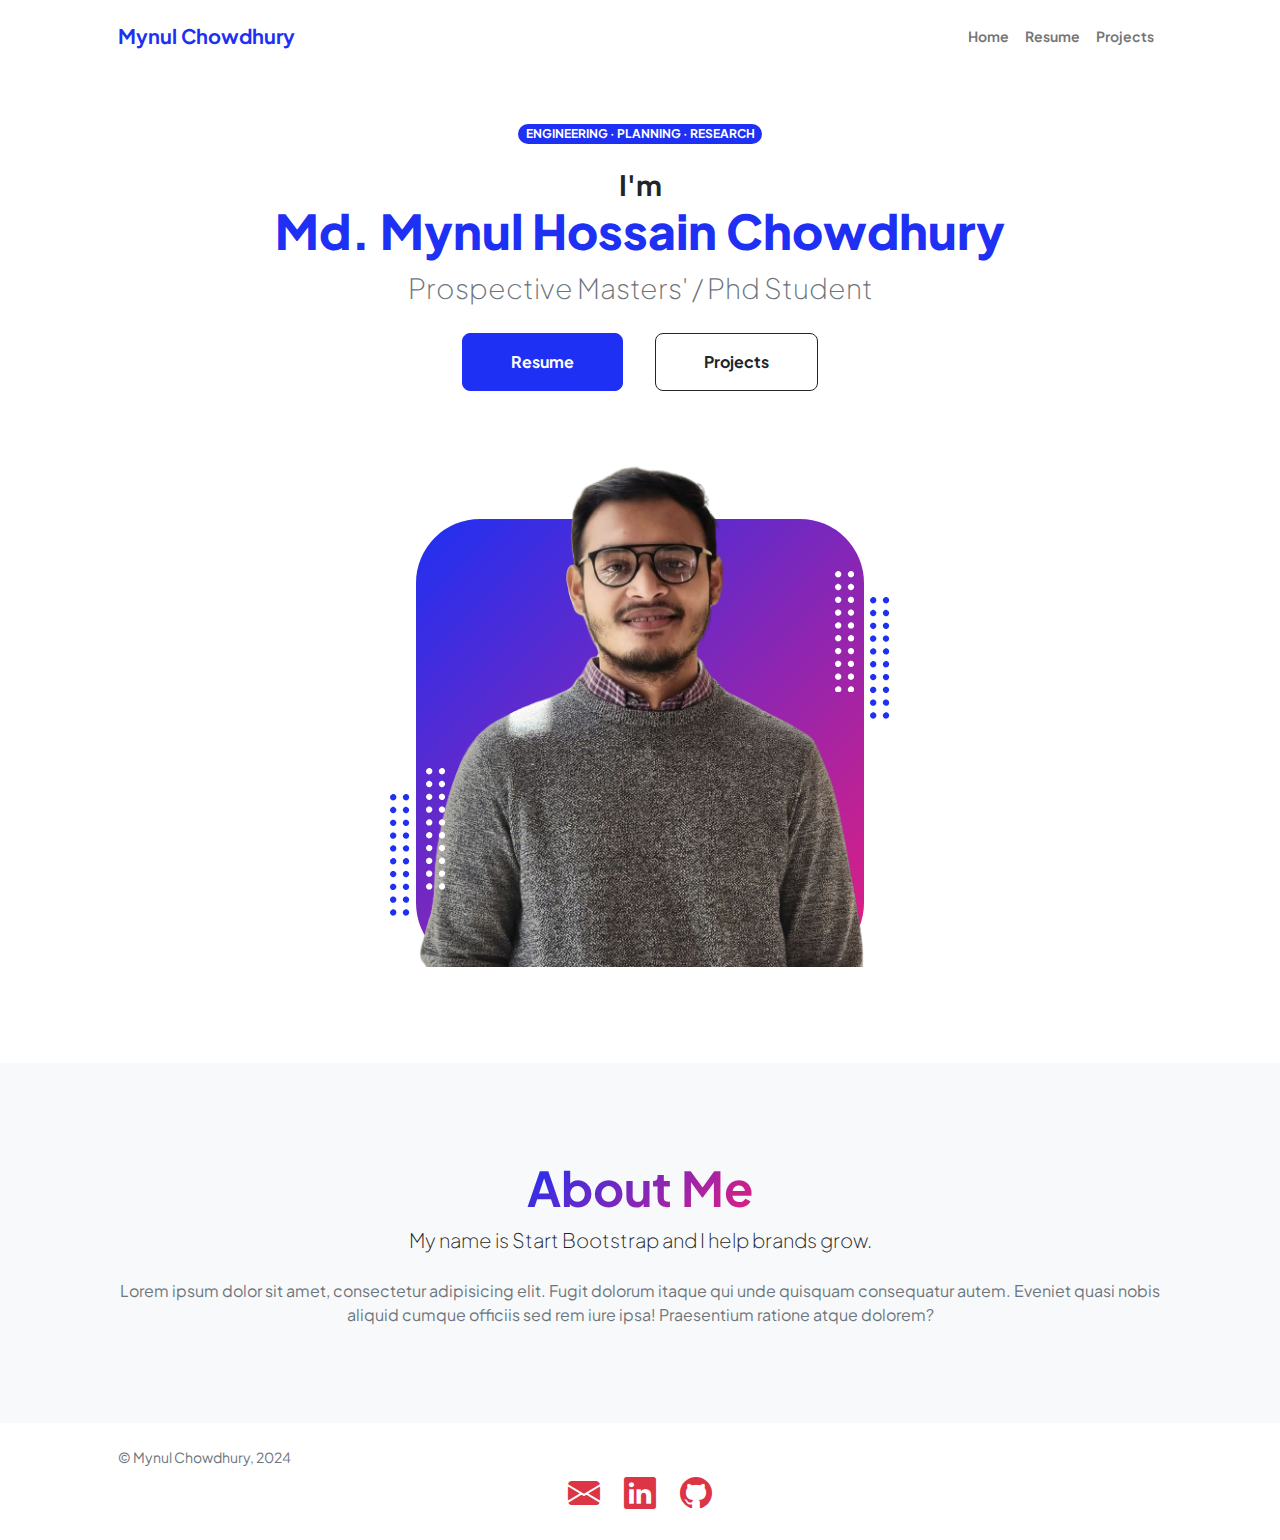
==== index.html @ 5b4b6e3e "first commit" ====
<!DOCTYPE html>
<html lang="en">
  <head>
    <meta charset="utf-8" />
    <meta
      name="viewport"
      content="width=device-width, initial-scale=1, shrink-to-fit=no"
    />
    <meta name="description" content="Hello world! Myself Mynul Chowdhury." />
    <meta name="author" content="Mynul Chowdhury" />
    <title>Mynul Chowdhury</title>
    <!-- Favicon-->
    <link rel="icon" type="image/x-icon" href="assets/fav.png" />
    <!-- Custom Google font-->
    <link rel="preconnect" href="https://fonts.googleapis.com" />
    <link rel="preconnect" href="https://fonts.gstatic.com" crossorigin />
    <link
      href="https://fonts.googleapis.com/css2?family=Plus+Jakarta+Sans:wght@100;200;300;400;500;600;700;800;900&amp;display=swap"
      rel="stylesheet"
    />
    <!-- Bootstrap icons-->
    <link
      href="https://cdn.jsdelivr.net/npm/bootstrap-icons@1.8.1/font/bootstrap-icons.css"
      rel="stylesheet"
    />
    <!-- Core theme CSS (includes Bootstrap)-->
    <link href="css/styles.css" rel="stylesheet" />
  </head>
  <body class="d-flex flex-column h-100">
    <main class="flex-shrink-0">
      <!-- Navigation-->
      <nav class="navbar navbar-expand-lg navbar-light bg-white py-3 sticky-top">
        <div class="container px-5">
          <a class="navbar-brand" href="index.html"
            ><span class="fw-bolder text-primary">Mynul Chowdhury</span></a
          >
          <button
            class="navbar-toggler"
            type="button"
            data-bs-toggle="collapse"
            data-bs-target="#navbarSupportedContent"
            aria-controls="navbarSupportedContent"
            aria-expanded="false"
            aria-label="Toggle navigation"
          >
            <span class="navbar-toggler-icon"></span>
          </button>
          <div class="collapse navbar-collapse" id="navbarSupportedContent">
            <ul class="navbar-nav ms-auto mb-2 mb-lg-0 small fw-bolder">
              <li class="nav-item">
                <a class="nav-link" href="index.html">Home</a>
              </li>
              <li class="nav-item">
                <a class="nav-link" href="resume.html">Resume</a>
              </li>
              <li class="nav-item">
                <a class="nav-link" href="projects.html">Projects</a>
              </li>
            </ul>
          </div>
        </div>
      </nav>
      <!-- Header-->
      <header class="py-5">
        <div class="container px-5 pb-5">
          <div class="row gx-5 align-items-center">
            <div class="col-xxl-5">
              <!-- Header text content-->
              <div class="text-center text-xxl-start">
                <div class="text-white mb-4">
                  <div class="text-uppercase">
                    <span class="badge rounded-pill text-bg-primary"
                      >Engineering &middot; Planning &middot; Research</span
                    >
                  </div>
                </div>
                <h3 class="fw-bolder">
                    <span>I'm <br></span><span class="display-5 fw-bolder d-inline text-primary">Md. Mynul Hossain Chowdhury</span
                  >
                </h1>
                <div class="fs-3 fw-light text-muted mb-4">
                  Prospective <span id="word">Masters' / Phd Student</span>
                </div>
                <div
                  class="d-grid gap-3 d-sm-flex justify-content-sm-center justify-content-xxl-start mb-3"
                >
                  <a
                    class="btn btn-primary btn-lg px-5 py-3 me-sm-3 fs-6 fw-bolder"
                    href="resume.html"
                    >Resume</a
                  >
                  <a
                    class="btn btn-outline-dark btn-lg px-5 py-3 fs-6 fw-bolder"
                    href="projects.html"
                    >Projects</a
                  >
                </div>
              </div>
            </div>
            <div class="col-xxl-7">
              <!-- Header profile picture-->
              <div class="d-flex justify-content-center mt-5 mt-xxl-0">
                <div class="profile bg-gradient-primary-to-secondary">
                  <img class="profile-img" src="assets/profile.png" alt="..." />
                  <div class="dots-1">
                    <!-- SVG Dots-->
                    <svg
                      version="1.1"
                      xmlns="http://www.w3.org/2000/svg"
                      xmlns:xlink="http://www.w3.org/1999/xlink"
                      x="0px"
                      y="0px"
                      viewBox="0 0 191.6 1215.4"
                      style="enable-background: new 0 0 191.6 1215.4"
                      xml:space="preserve"
                    >
                      <g
                        transform="translate(0.000000,1280.000000) scale(0.100000,-0.100000)"
                      >
                        <path
                          d="M227.7,12788.6c-105-35-200-141-222-248c-43-206,163-412,369-369c155,32,275,190,260,339c-11,105-90,213-190,262        C383.7,12801.6,289.7,12808.6,227.7,12788.6z"
                        ></path>
                        <path
                          d="M1507.7,12788.6c-151-50-253-216-222-362c25-119,136-230,254-255c194-41,395,142,375,339c-11,105-90,213-190,262        C1663.7,12801.6,1569.7,12808.6,1507.7,12788.6z"
                        ></path>
                        <path
                          d="M227.7,11508.6c-105-35-200-141-222-248c-43-206,163-412,369-369c155,32,275,190,260,339c-11,105-90,213-190,262        C383.7,11521.6,289.7,11528.6,227.7,11508.6z"
                        ></path>
                        <path
                          d="M1507.7,11508.6c-151-50-253-216-222-362c25-119,136-230,254-255c194-41,395,142,375,339c-11,105-90,213-190,262        C1663.7,11521.6,1569.7,11528.6,1507.7,11508.6z"
                        ></path>
                        <path
                          d="M227.7,10228.6c-105-35-200-141-222-248c-43-206,163-412,369-369c155,32,275,190,260,339c-11,105-90,213-190,262        C383.7,10241.6,289.7,10248.6,227.7,10228.6z"
                        ></path>
                        <path
                          d="M1507.7,10228.6c-105-35-200-141-222-248c-43-206,163-412,369-369c155,32,275,190,260,339c-11,105-90,213-190,262        C1663.7,10241.6,1569.7,10248.6,1507.7,10228.6z"
                        ></path>
                        <path
                          d="M227.7,8948.6c-105-35-200-141-222-248c-43-206,163-412,369-369c155,32,275,190,260,339c-11,105-90,213-190,262        C383.7,8961.6,289.7,8968.6,227.7,8948.6z"
                        ></path>
                        <path
                          d="M1507.7,8948.6c-105-35-200-141-222-248c-43-206,163-412,369-369c155,32,275,190,260,339c-11,105-90,213-190,262        C1663.7,8961.6,1569.7,8968.6,1507.7,8948.6z"
                        ></path>
                        <path
                          d="M227.7,7668.6c-105-35-200-141-222-248c-43-206,163-412,369-369c155,32,275,190,260,339c-11,105-90,213-190,262        C383.7,7681.6,289.7,7688.6,227.7,7668.6z"
                        ></path>
                        <path
                          d="M1507.7,7668.6c-105-35-200-141-222-248c-43-206,163-412,369-369c155,32,275,190,260,339c-11,105-90,213-190,262        C1663.7,7681.6,1569.7,7688.6,1507.7,7668.6z"
                        ></path>
                        <path
                          d="M227.7,6388.6c-105-35-200-141-222-248c-43-206,163-412,369-369c155,32,275,190,260,339c-11,105-90,213-190,262        C383.7,6401.6,289.7,6408.6,227.7,6388.6z"
                        ></path>
                        <path
                          d="M1507.7,6388.6c-105-35-200-141-222-248c-43-206,163-412,369-369c155,32,275,190,260,339c-11,105-90,213-190,262        C1663.7,6401.6,1569.7,6408.6,1507.7,6388.6z"
                        ></path>
                        <path
                          d="M227.7,5108.6c-105-35-200-141-222-248c-43-206,163-412,369-369c155,32,275,190,260,339c-11,105-90,213-190,262        C383.7,5121.6,289.7,5128.6,227.7,5108.6z"
                        ></path>
                        <path
                          d="M1507.7,5108.6c-105-35-200-141-222-248c-43-206,163-412,369-369c155,32,275,190,260,339c-11,105-90,213-190,262        C1663.7,5121.6,1569.7,5128.6,1507.7,5108.6z"
                        ></path>
                        <path
                          d="M227.7,3828.6c-105-35-200-141-222-248c-43-206,163-412,369-369c155,32,275,190,260,339c-11,105-90,213-190,262        C383.7,3841.6,289.7,3848.6,227.7,3828.6z"
                        ></path>
                        <path
                          d="M1507.7,3828.6c-105-35-200-141-222-248c-43-206,163-412,369-369c155,32,275,190,260,339c-11,105-90,213-190,262        C1663.7,3841.6,1569.7,3848.6,1507.7,3828.6z"
                        ></path>
                        <path
                          d="M227.7,2548.6c-105-35-200-141-222-248c-43-206,163-412,369-369c155,32,275,190,260,339c-11,105-90,213-190,262        C383.7,2561.6,289.7,2568.6,227.7,2548.6z"
                        ></path>
                        <path
                          d="M1507.7,2548.6c-105-35-200-141-222-248c-43-206,163-412,369-369c155,32,275,190,260,339c-11,105-90,213-190,262        C1663.7,2561.6,1569.7,2568.6,1507.7,2548.6z"
                        ></path>
                        <path
                          d="M227.7,1268.6c-105-35-200-141-222-248c-43-206,163-412,369-369c155,32,275,190,260,339c-11,105-90,213-190,262        C383.7,1281.6,289.7,1288.6,227.7,1268.6z"
                        ></path>
                        <path
                          d="M1507.7,1268.6c-105-35-200-141-222-248c-43-206,163-412,369-369c155,32,275,190,260,339c-11,105-90,213-190,262        C1663.7,1281.6,1569.7,1288.6,1507.7,1268.6z"
                        ></path>
                      </g>
                    </svg>
                    <!-- END of SVG dots-->
                  </div>
                  <div class="dots-2">
                    <!-- SVG Dots-->
                    <svg
                      version="1.1"
                      xmlns="http://www.w3.org/2000/svg"
                      xmlns:xlink="http://www.w3.org/1999/xlink"
                      x="0px"
                      y="0px"
                      viewBox="0 0 191.6 1215.4"
                      style="enable-background: new 0 0 191.6 1215.4"
                      xml:space="preserve"
                    >
                      <g
                        transform="translate(0.000000,1280.000000) scale(0.100000,-0.100000)"
                      >
                        <path
                          d="M227.7,12788.6c-105-35-200-141-222-248c-43-206,163-412,369-369c155,32,275,190,260,339c-11,105-90,213-190,262        C383.7,12801.6,289.7,12808.6,227.7,12788.6z"
                        ></path>
                        <path
                          d="M1507.7,12788.6c-151-50-253-216-222-362c25-119,136-230,254-255c194-41,395,142,375,339c-11,105-90,213-190,262        C1663.7,12801.6,1569.7,12808.6,1507.7,12788.6z"
                        ></path>
                        <path
                          d="M227.7,11508.6c-105-35-200-141-222-248c-43-206,163-412,369-369c155,32,275,190,260,339c-11,105-90,213-190,262        C383.7,11521.6,289.7,11528.6,227.7,11508.6z"
                        ></path>
                        <path
                          d="M1507.7,11508.6c-151-50-253-216-222-362c25-119,136-230,254-255c194-41,395,142,375,339c-11,105-90,213-190,262        C1663.7,11521.6,1569.7,11528.6,1507.7,11508.6z"
                        ></path>
                        <path
                          d="M227.7,10228.6c-105-35-200-141-222-248c-43-206,163-412,369-369c155,32,275,190,260,339c-11,105-90,213-190,262        C383.7,10241.6,289.7,10248.6,227.7,10228.6z"
                        ></path>
                        <path
                          d="M1507.7,10228.6c-105-35-200-141-222-248c-43-206,163-412,369-369c155,32,275,190,260,339c-11,105-90,213-190,262        C1663.7,10241.6,1569.7,10248.6,1507.7,10228.6z"
                        ></path>
                        <path
                          d="M227.7,8948.6c-105-35-200-141-222-248c-43-206,163-412,369-369c155,32,275,190,260,339c-11,105-90,213-190,262        C383.7,8961.6,289.7,8968.6,227.7,8948.6z"
                        ></path>
                        <path
                          d="M1507.7,8948.6c-105-35-200-141-222-248c-43-206,163-412,369-369c155,32,275,190,260,339c-11,105-90,213-190,262        C1663.7,8961.6,1569.7,8968.6,1507.7,8948.6z"
                        ></path>
                        <path
                          d="M227.7,7668.6c-105-35-200-141-222-248c-43-206,163-412,369-369c155,32,275,190,260,339c-11,105-90,213-190,262        C383.7,7681.6,289.7,7688.6,227.7,7668.6z"
                        ></path>
                        <path
                          d="M1507.7,7668.6c-105-35-200-141-222-248c-43-206,163-412,369-369c155,32,275,190,260,339c-11,105-90,213-190,262        C1663.7,7681.6,1569.7,7688.6,1507.7,7668.6z"
                        ></path>
                        <path
                          d="M227.7,6388.6c-105-35-200-141-222-248c-43-206,163-412,369-369c155,32,275,190,260,339c-11,105-90,213-190,262        C383.7,6401.6,289.7,6408.6,227.7,6388.6z"
                        ></path>
                        <path
                          d="M1507.7,6388.6c-105-35-200-141-222-248c-43-206,163-412,369-369c155,32,275,190,260,339c-11,105-90,213-190,262        C1663.7,6401.6,1569.7,6408.6,1507.7,6388.6z"
                        ></path>
                        <path
                          d="M227.7,5108.6c-105-35-200-141-222-248c-43-206,163-412,369-369c155,32,275,190,260,339c-11,105-90,213-190,262        C383.7,5121.6,289.7,5128.6,227.7,5108.6z"
                        ></path>
                        <path
                          d="M1507.7,5108.6c-105-35-200-141-222-248c-43-206,163-412,369-369c155,32,275,190,260,339c-11,105-90,213-190,262        C1663.7,5121.6,1569.7,5128.6,1507.7,5108.6z"
                        ></path>
                        <path
                          d="M227.7,3828.6c-105-35-200-141-222-248c-43-206,163-412,369-369c155,32,275,190,260,339c-11,105-90,213-190,262        C383.7,3841.6,289.7,3848.6,227.7,3828.6z"
                        ></path>
                        <path
                          d="M1507.7,3828.6c-105-35-200-141-222-248c-43-206,163-412,369-369c155,32,275,190,260,339c-11,105-90,213-190,262        C1663.7,3841.6,1569.7,3848.6,1507.7,3828.6z"
                        ></path>
                        <path
                          d="M227.7,2548.6c-105-35-200-141-222-248c-43-206,163-412,369-369c155,32,275,190,260,339c-11,105-90,213-190,262        C383.7,2561.6,289.7,2568.6,227.7,2548.6z"
                        ></path>
                        <path
                          d="M1507.7,2548.6c-105-35-200-141-222-248c-43-206,163-412,369-369c155,32,275,190,260,339c-11,105-90,213-190,262        C1663.7,2561.6,1569.7,2568.6,1507.7,2548.6z"
                        ></path>
                        <path
                          d="M227.7,1268.6c-105-35-200-141-222-248c-43-206,163-412,369-369c155,32,275,190,260,339c-11,105-90,213-190,262        C383.7,1281.6,289.7,1288.6,227.7,1268.6z"
                        ></path>
                        <path
                          d="M1507.7,1268.6c-105-35-200-141-222-248c-43-206,163-412,369-369c155,32,275,190,260,339c-11,105-90,213-190,262        C1663.7,1281.6,1569.7,1288.6,1507.7,1268.6z"
                        ></path>
                      </g>
                    </svg>
                    <!-- END of SVG dots-->
                  </div>
                  <div class="dots-3">
                    <!-- SVG Dots-->
                    <svg
                      version="1.1"
                      xmlns="http://www.w3.org/2000/svg"
                      xmlns:xlink="http://www.w3.org/1999/xlink"
                      x="0px"
                      y="0px"
                      viewBox="0 0 191.6 1215.4"
                      style="enable-background: new 0 0 191.6 1215.4"
                      xml:space="preserve"
                    >
                      <g
                        transform="translate(0.000000,1280.000000) scale(0.100000,-0.100000)"
                      >
                        <path
                          d="M227.7,12788.6c-105-35-200-141-222-248c-43-206,163-412,369-369c155,32,275,190,260,339c-11,105-90,213-190,262        C383.7,12801.6,289.7,12808.6,227.7,12788.6z"
                        ></path>
                        <path
                          d="M1507.7,12788.6c-151-50-253-216-222-362c25-119,136-230,254-255c194-41,395,142,375,339c-11,105-90,213-190,262        C1663.7,12801.6,1569.7,12808.6,1507.7,12788.6z"
                        ></path>
                        <path
                          d="M227.7,11508.6c-105-35-200-141-222-248c-43-206,163-412,369-369c155,32,275,190,260,339c-11,105-90,213-190,262        C383.7,11521.6,289.7,11528.6,227.7,11508.6z"
                        ></path>
                        <path
                          d="M1507.7,11508.6c-151-50-253-216-222-362c25-119,136-230,254-255c194-41,395,142,375,339c-11,105-90,213-190,262        C1663.7,11521.6,1569.7,11528.6,1507.7,11508.6z"
                        ></path>
                        <path
                          d="M227.7,10228.6c-105-35-200-141-222-248c-43-206,163-412,369-369c155,32,275,190,260,339c-11,105-90,213-190,262        C383.7,10241.6,289.7,10248.6,227.7,10228.6z"
                        ></path>
                        <path
                          d="M1507.7,10228.6c-105-35-200-141-222-248c-43-206,163-412,369-369c155,32,275,190,260,339c-11,105-90,213-190,262        C1663.7,10241.6,1569.7,10248.6,1507.7,10228.6z"
                        ></path>
                        <path
                          d="M227.7,8948.6c-105-35-200-141-222-248c-43-206,163-412,369-369c155,32,275,190,260,339c-11,105-90,213-190,262        C383.7,8961.6,289.7,8968.6,227.7,8948.6z"
                        ></path>
                        <path
                          d="M1507.7,8948.6c-105-35-200-141-222-248c-43-206,163-412,369-369c155,32,275,190,260,339c-11,105-90,213-190,262        C1663.7,8961.6,1569.7,8968.6,1507.7,8948.6z"
                        ></path>
                        <path
                          d="M227.7,7668.6c-105-35-200-141-222-248c-43-206,163-412,369-369c155,32,275,190,260,339c-11,105-90,213-190,262        C383.7,7681.6,289.7,7688.6,227.7,7668.6z"
                        ></path>
                        <path
                          d="M1507.7,7668.6c-105-35-200-141-222-248c-43-206,163-412,369-369c155,32,275,190,260,339c-11,105-90,213-190,262        C1663.7,7681.6,1569.7,7688.6,1507.7,7668.6z"
                        ></path>
                        <path
                          d="M227.7,6388.6c-105-35-200-141-222-248c-43-206,163-412,369-369c155,32,275,190,260,339c-11,105-90,213-190,262        C383.7,6401.6,289.7,6408.6,227.7,6388.6z"
                        ></path>
                        <path
                          d="M1507.7,6388.6c-105-35-200-141-222-248c-43-206,163-412,369-369c155,32,275,190,260,339c-11,105-90,213-190,262        C1663.7,6401.6,1569.7,6408.6,1507.7,6388.6z"
                        ></path>
                        <path
                          d="M227.7,5108.6c-105-35-200-141-222-248c-43-206,163-412,369-369c155,32,275,190,260,339c-11,105-90,213-190,262        C383.7,5121.6,289.7,5128.6,227.7,5108.6z"
                        ></path>
                        <path
                          d="M1507.7,5108.6c-105-35-200-141-222-248c-43-206,163-412,369-369c155,32,275,190,260,339c-11,105-90,213-190,262        C1663.7,5121.6,1569.7,5128.6,1507.7,5108.6z"
                        ></path>
                        <path
                          d="M227.7,3828.6c-105-35-200-141-222-248c-43-206,163-412,369-369c155,32,275,190,260,339c-11,105-90,213-190,262        C383.7,3841.6,289.7,3848.6,227.7,3828.6z"
                        ></path>
                        <path
                          d="M1507.7,3828.6c-105-35-200-141-222-248c-43-206,163-412,369-369c155,32,275,190,260,339c-11,105-90,213-190,262        C1663.7,3841.6,1569.7,3848.6,1507.7,3828.6z"
                        ></path>
                        <path
                          d="M227.7,2548.6c-105-35-200-141-222-248c-43-206,163-412,369-369c155,32,275,190,260,339c-11,105-90,213-190,262        C383.7,2561.6,289.7,2568.6,227.7,2548.6z"
                        ></path>
                        <path
                          d="M1507.7,2548.6c-105-35-200-141-222-248c-43-206,163-412,369-369c155,32,275,190,260,339c-11,105-90,213-190,262        C1663.7,2561.6,1569.7,2568.6,1507.7,2548.6z"
                        ></path>
                        <path
                          d="M227.7,1268.6c-105-35-200-141-222-248c-43-206,163-412,369-369c155,32,275,190,260,339c-11,105-90,213-190,262        C383.7,1281.6,289.7,1288.6,227.7,1268.6z"
                        ></path>
                        <path
                          d="M1507.7,1268.6c-105-35-200-141-222-248c-43-206,163-412,369-369c155,32,275,190,260,339c-11,105-90,213-190,262        C1663.7,1281.6,1569.7,1288.6,1507.7,1268.6z"
                        ></path>
                      </g>
                    </svg>
                    <!-- END of SVG dots-->
                  </div>
                  <div class="dots-4">
                    <!-- SVG Dots-->
                    <svg
                      version="1.1"
                      xmlns="http://www.w3.org/2000/svg"
                      xmlns:xlink="http://www.w3.org/1999/xlink"
                      x="0px"
                      y="0px"
                      viewBox="0 0 191.6 1215.4"
                      style="enable-background: new 0 0 191.6 1215.4"
                      xml:space="preserve"
                    >
                      <g
                        transform="translate(0.000000,1280.000000) scale(0.100000,-0.100000)"
                      >
                        <path
                          d="M227.7,12788.6c-105-35-200-141-222-248c-43-206,163-412,369-369c155,32,275,190,260,339c-11,105-90,213-190,262        C383.7,12801.6,289.7,12808.6,227.7,12788.6z"
                        ></path>
                        <path
                          d="M1507.7,12788.6c-151-50-253-216-222-362c25-119,136-230,254-255c194-41,395,142,375,339c-11,105-90,213-190,262        C1663.7,12801.6,1569.7,12808.6,1507.7,12788.6z"
                        ></path>
                        <path
                          d="M227.7,11508.6c-105-35-200-141-222-248c-43-206,163-412,369-369c155,32,275,190,260,339c-11,105-90,213-190,262        C383.7,11521.6,289.7,11528.6,227.7,11508.6z"
                        ></path>
                        <path
                          d="M1507.7,11508.6c-151-50-253-216-222-362c25-119,136-230,254-255c194-41,395,142,375,339c-11,105-90,213-190,262        C1663.7,11521.6,1569.7,11528.6,1507.7,11508.6z"
                        ></path>
                        <path
                          d="M227.7,10228.6c-105-35-200-141-222-248c-43-206,163-412,369-369c155,32,275,190,260,339c-11,105-90,213-190,262        C383.7,10241.6,289.7,10248.6,227.7,10228.6z"
                        ></path>
                        <path
                          d="M1507.7,10228.6c-105-35-200-141-222-248c-43-206,163-412,369-369c155,32,275,190,260,339c-11,105-90,213-190,262        C1663.7,10241.6,1569.7,10248.6,1507.7,10228.6z"
                        ></path>
                        <path
                          d="M227.7,8948.6c-105-35-200-141-222-248c-43-206,163-412,369-369c155,32,275,190,260,339c-11,105-90,213-190,262        C383.7,8961.6,289.7,8968.6,227.7,8948.6z"
                        ></path>
                        <path
                          d="M1507.7,8948.6c-105-35-200-141-222-248c-43-206,163-412,369-369c155,32,275,190,260,339c-11,105-90,213-190,262        C1663.7,8961.6,1569.7,8968.6,1507.7,8948.6z"
                        ></path>
                        <path
                          d="M227.7,7668.6c-105-35-200-141-222-248c-43-206,163-412,369-369c155,32,275,190,260,339c-11,105-90,213-190,262        C383.7,7681.6,289.7,7688.6,227.7,7668.6z"
                        ></path>
                        <path
                          d="M1507.7,7668.6c-105-35-200-141-222-248c-43-206,163-412,369-369c155,32,275,190,260,339c-11,105-90,213-190,262        C1663.7,7681.6,1569.7,7688.6,1507.7,7668.6z"
                        ></path>
                        <path
                          d="M227.7,6388.6c-105-35-200-141-222-248c-43-206,163-412,369-369c155,32,275,190,260,339c-11,105-90,213-190,262        C383.7,6401.6,289.7,6408.6,227.7,6388.6z"
                        ></path>
                        <path
                          d="M1507.7,6388.6c-105-35-200-141-222-248c-43-206,163-412,369-369c155,32,275,190,260,339c-11,105-90,213-190,262        C1663.7,6401.6,1569.7,6408.6,1507.7,6388.6z"
                        ></path>
                        <path
                          d="M227.7,5108.6c-105-35-200-141-222-248c-43-206,163-412,369-369c155,32,275,190,260,339c-11,105-90,213-190,262        C383.7,5121.6,289.7,5128.6,227.7,5108.6z"
                        ></path>
                        <path
                          d="M1507.7,5108.6c-105-35-200-141-222-248c-43-206,163-412,369-369c155,32,275,190,260,339c-11,105-90,213-190,262        C1663.7,5121.6,1569.7,5128.6,1507.7,5108.6z"
                        ></path>
                        <path
                          d="M227.7,3828.6c-105-35-200-141-222-248c-43-206,163-412,369-369c155,32,275,190,260,339c-11,105-90,213-190,262        C383.7,3841.6,289.7,3848.6,227.7,3828.6z"
                        ></path>
                        <path
                          d="M1507.7,3828.6c-105-35-200-141-222-248c-43-206,163-412,369-369c155,32,275,190,260,339c-11,105-90,213-190,262        C1663.7,3841.6,1569.7,3848.6,1507.7,3828.6z"
                        ></path>
                        <path
                          d="M227.7,2548.6c-105-35-200-141-222-248c-43-206,163-412,369-369c155,32,275,190,260,339c-11,105-90,213-190,262        C383.7,2561.6,289.7,2568.6,227.7,2548.6z"
                        ></path>
                        <path
                          d="M1507.7,2548.6c-105-35-200-141-222-248c-43-206,163-412,369-369c155,32,275,190,260,339c-11,105-90,213-190,262        C1663.7,2561.6,1569.7,2568.6,1507.7,2548.6z"
                        ></path>
                        <path
                          d="M227.7,1268.6c-105-35-200-141-222-248c-43-206,163-412,369-369c155,32,275,190,260,339c-11,105-90,213-190,262        C383.7,1281.6,289.7,1288.6,227.7,1268.6z"
                        ></path>
                        <path
                          d="M1507.7,1268.6c-105-35-200-141-222-248c-43-206,163-412,369-369c155,32,275,190,260,339c-11,105-90,213-190,262        C1663.7,1281.6,1569.7,1288.6,1507.7,1268.6z"
                        ></path>
                      </g>
                    </svg>
                    <!-- END of SVG dots-->
                  </div>
                </div>
              </div>
            </div>
          </div>
        </div>
      </header>
      <!-- About Section-->
      <section class="bg-light py-5">
        <div class="container px-5">
          <div class="row gx-5 justify-content-center">
            <div class="col-xxl-8">
              <div class="text-center my-5">
                <h2 class="display-5 fw-bolder">
                  <span class="text-gradient d-inline">About Me</span>
                </h2>
                <p class="lead fw-light mb-4">
                  My name is Start Bootstrap and I help brands grow.
                </p>
                <p class="text-muted">
                  Lorem ipsum dolor sit amet, consectetur adipisicing elit.
                  Fugit dolorum itaque qui unde quisquam consequatur autem.
                  Eveniet quasi nobis aliquid cumque officiis sed rem iure ipsa!
                  Praesentium ratione atque dolorem?
                </p>
              </div>
            </div>
          </div>
        </div>
      </section>
    </main>
    <!-- Footer-->
    <footer class="bg-white py-4 mt-auto">
      <div class="container px-5">
        <div
          class="row align-items-center justify-content-between flex-column flex-sm-row"
        >
          <div class="col-auto">
            <div class="text-muted small m-0">&copy; Mynul Chowdhury, 2024</div>
          </div>
          <div class="d-flex justify-content-center fs-2 gap-4">
            <a
              class="text-danger"
              target="_blank"
              href="mailto:chowdhurymdmynulhossain@gmail.com"
              ><i class="bi bi-envelope-fill"></i
            ></a>
            <a
              class="text-danger"
              target="_blank"
              href="https://www.linkedin.com/in/md-mynul-hossain-chowdhury-374865172/"
              ><i class="bi bi-linkedin"></i
            ></a>
            <a
              class="text-danger"
              target="_blank"
              href="https://github.com/MynulChowdhury"
              ><i class="bi bi-github"></i
            ></a>
          </div>
        </div>
      </div>
    </footer>
    <!-- Bootstrap core JS-->
    <script src="https://cdn.jsdelivr.net/npm/bootstrap@5.2.3/dist/js/bootstrap.bundle.min.js"></script>
    <script src="js/scripts.js"></script>
    <!-- Core theme JS-->
    <script src="js/scripts.js"></script>
  </body>
</html>
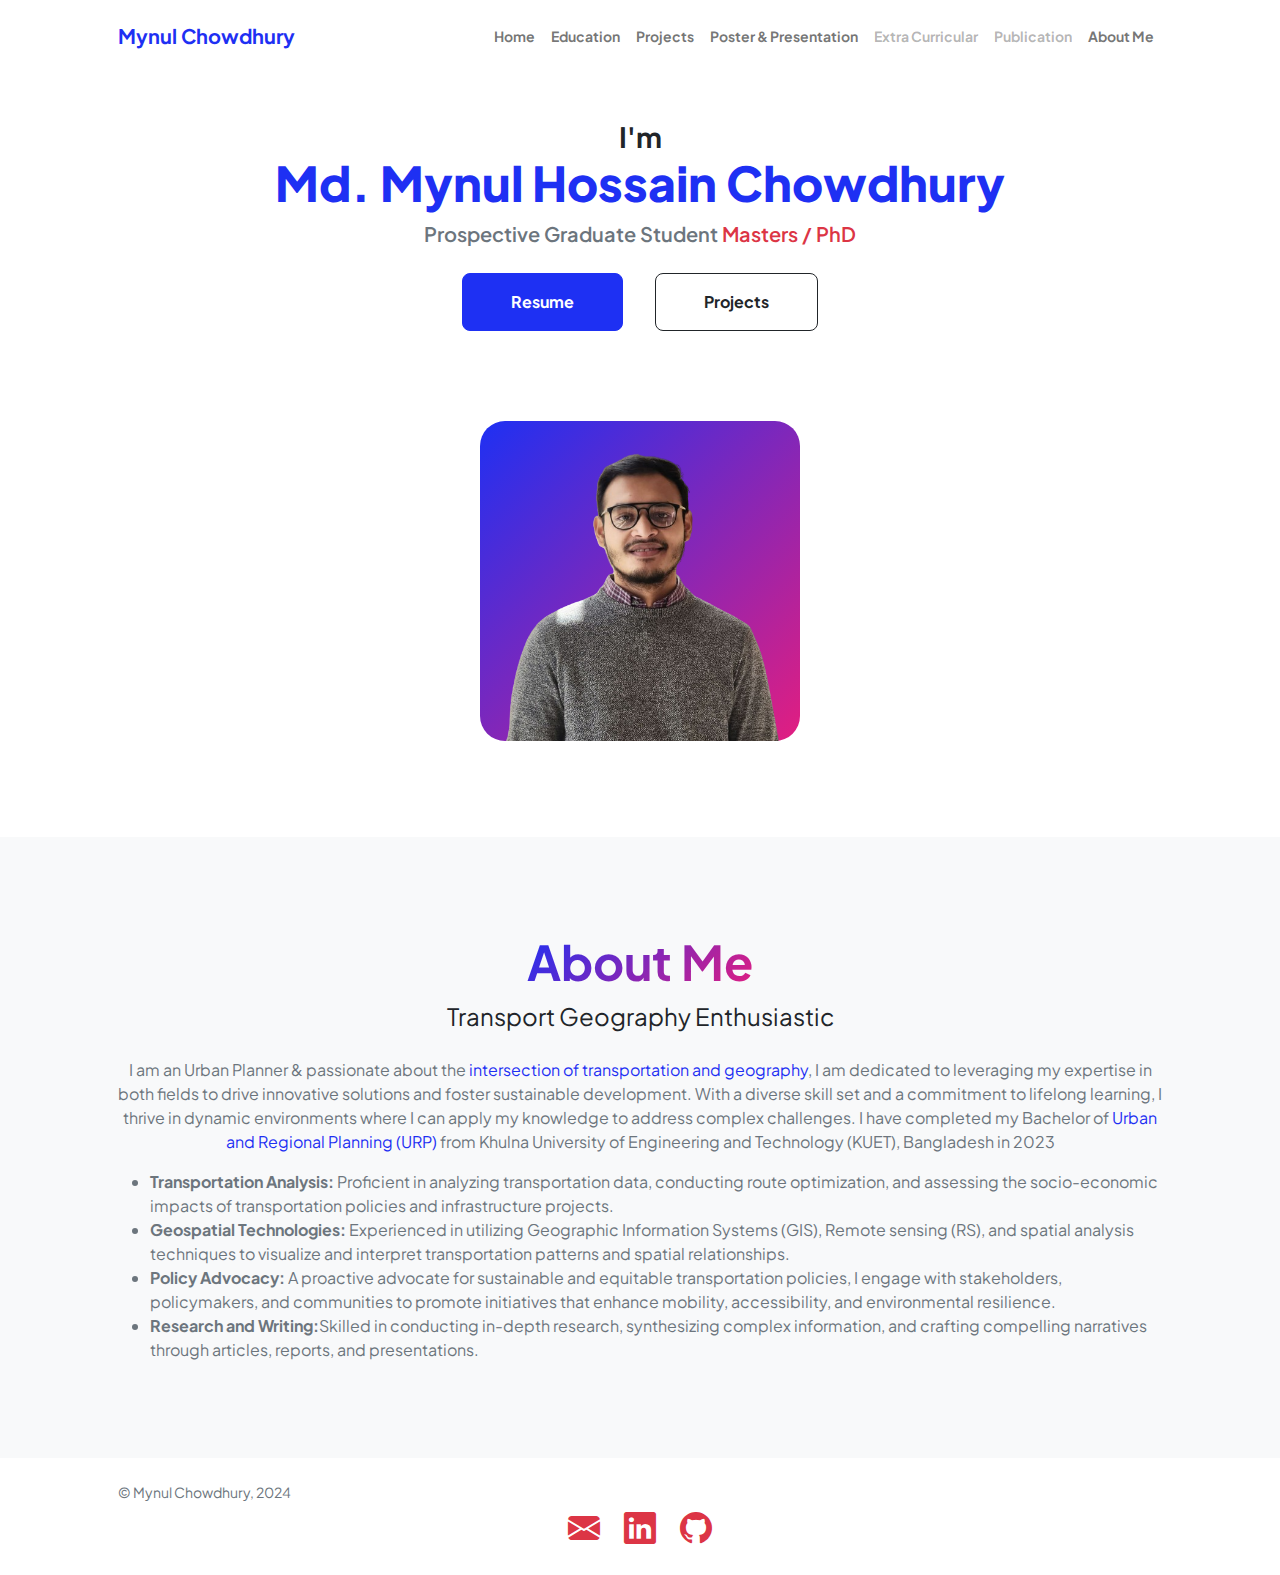
==== commit 03393a6e: "added and updated html files" ====
--- a/index.html
+++ b/index.html
@@ -29,7 +29,9 @@
   <body class="d-flex flex-column h-100">
     <main class="flex-shrink-0">
       <!-- Navigation-->
-      <nav class="navbar navbar-expand-lg navbar-light bg-white py-3 sticky-top">
+      <nav
+        class="navbar navbar-expand-lg navbar-light bg-white py-3 sticky-top"
+      >
         <div class="container px-5">
           <a class="navbar-brand" href="index.html"
             ><span class="fw-bolder text-primary">Mynul Chowdhury</span></a
@@ -51,10 +53,22 @@
                 <a class="nav-link" href="index.html">Home</a>
               </li>
               <li class="nav-item">
-                <a class="nav-link" href="resume.html">Resume</a>
+                <a class="nav-link" href="education.html">Education</a>
               </li>
               <li class="nav-item">
                 <a class="nav-link" href="projects.html">Projects</a>
+              </li>
+              <li class="nav-item">
+                <a class="nav-link" href="pop.html">Poster & Presentation</a>
+              </li>
+              <li class="nav-item">
+                <a class="nav-link disabled" aria-disabled="true" href="eca.html">Extra Curricular</a>
+              </li>
+              <li class="nav-item">
+                <a class="nav-link disabled" aria-disabled="true" href="publication.html">Publication</a>
+              </li>
+              <li class="nav-item">
+                <a class="nav-link" href="about.html">About Me</a>
               </li>
             </ul>
           </div>
@@ -67,26 +81,23 @@
             <div class="col-xxl-5">
               <!-- Header text content-->
               <div class="text-center text-xxl-start">
-                <div class="text-white mb-4">
-                  <div class="text-uppercase">
-                    <span class="badge rounded-pill text-bg-primary"
-                      >Engineering &middot; Planning &middot; Research</span
-                    >
-                  </div>
-                </div>
                 <h3 class="fw-bolder">
-                    <span>I'm <br></span><span class="display-5 fw-bolder d-inline text-primary">Md. Mynul Hossain Chowdhury</span
-                  >
-                </h1>
-                <div class="fs-3 fw-light text-muted mb-4">
-                  Prospective <span id="word">Masters' / Phd Student</span>
+                  <span>I'm <br /></span
+                  ><span class="display-5 fw-bolder d-inline text-primary"
+                    >Md. Mynul Hossain Chowdhury</span
+                  >
+                </h3>
+                <div class="fs-5 fw-semibold text-muted mb-4">
+                  Prospective Graduate Student
+                  <span id="word" class="text-danger">Masters / PhD</span>
                 </div>
                 <div
                   class="d-grid gap-3 d-sm-flex justify-content-sm-center justify-content-xxl-start mb-3"
                 >
                   <a
                     class="btn btn-primary btn-lg px-5 py-3 me-sm-3 fs-6 fw-bolder"
-                    href="resume.html"
+                    target="_blank"
+                    href="https://drive.google.com/file/d/1CylVtBwnrT2fUpPh2f-vQlygsq7bY4QZ/view?usp=sharing"
                     >Resume</a
                   >
                   <a
@@ -101,323 +112,12 @@
               <!-- Header profile picture-->
               <div class="d-flex justify-content-center mt-5 mt-xxl-0">
                 <div class="profile bg-gradient-primary-to-secondary">
-                  <img class="profile-img" src="assets/profile.png" alt="..." />
-                  <div class="dots-1">
-                    <!-- SVG Dots-->
-                    <svg
-                      version="1.1"
-                      xmlns="http://www.w3.org/2000/svg"
-                      xmlns:xlink="http://www.w3.org/1999/xlink"
-                      x="0px"
-                      y="0px"
-                      viewBox="0 0 191.6 1215.4"
-                      style="enable-background: new 0 0 191.6 1215.4"
-                      xml:space="preserve"
-                    >
-                      <g
-                        transform="translate(0.000000,1280.000000) scale(0.100000,-0.100000)"
-                      >
-                        <path
-                          d="M227.7,12788.6c-105-35-200-141-222-248c-43-206,163-412,369-369c155,32,275,190,260,339c-11,105-90,213-190,262        C383.7,12801.6,289.7,12808.6,227.7,12788.6z"
-                        ></path>
-                        <path
-                          d="M1507.7,12788.6c-151-50-253-216-222-362c25-119,136-230,254-255c194-41,395,142,375,339c-11,105-90,213-190,262        C1663.7,12801.6,1569.7,12808.6,1507.7,12788.6z"
-                        ></path>
-                        <path
-                          d="M227.7,11508.6c-105-35-200-141-222-248c-43-206,163-412,369-369c155,32,275,190,260,339c-11,105-90,213-190,262        C383.7,11521.6,289.7,11528.6,227.7,11508.6z"
-                        ></path>
-                        <path
-                          d="M1507.7,11508.6c-151-50-253-216-222-362c25-119,136-230,254-255c194-41,395,142,375,339c-11,105-90,213-190,262        C1663.7,11521.6,1569.7,11528.6,1507.7,11508.6z"
-                        ></path>
-                        <path
-                          d="M227.7,10228.6c-105-35-200-141-222-248c-43-206,163-412,369-369c155,32,275,190,260,339c-11,105-90,213-190,262        C383.7,10241.6,289.7,10248.6,227.7,10228.6z"
-                        ></path>
-                        <path
-                          d="M1507.7,10228.6c-105-35-200-141-222-248c-43-206,163-412,369-369c155,32,275,190,260,339c-11,105-90,213-190,262        C1663.7,10241.6,1569.7,10248.6,1507.7,10228.6z"
-                        ></path>
-                        <path
-                          d="M227.7,8948.6c-105-35-200-141-222-248c-43-206,163-412,369-369c155,32,275,190,260,339c-11,105-90,213-190,262        C383.7,8961.6,289.7,8968.6,227.7,8948.6z"
-                        ></path>
-                        <path
-                          d="M1507.7,8948.6c-105-35-200-141-222-248c-43-206,163-412,369-369c155,32,275,190,260,339c-11,105-90,213-190,262        C1663.7,8961.6,1569.7,8968.6,1507.7,8948.6z"
-                        ></path>
-                        <path
-                          d="M227.7,7668.6c-105-35-200-141-222-248c-43-206,163-412,369-369c155,32,275,190,260,339c-11,105-90,213-190,262        C383.7,7681.6,289.7,7688.6,227.7,7668.6z"
-                        ></path>
-                        <path
-                          d="M1507.7,7668.6c-105-35-200-141-222-248c-43-206,163-412,369-369c155,32,275,190,260,339c-11,105-90,213-190,262        C1663.7,7681.6,1569.7,7688.6,1507.7,7668.6z"
-                        ></path>
-                        <path
-                          d="M227.7,6388.6c-105-35-200-141-222-248c-43-206,163-412,369-369c155,32,275,190,260,339c-11,105-90,213-190,262        C383.7,6401.6,289.7,6408.6,227.7,6388.6z"
-                        ></path>
-                        <path
-                          d="M1507.7,6388.6c-105-35-200-141-222-248c-43-206,163-412,369-369c155,32,275,190,260,339c-11,105-90,213-190,262        C1663.7,6401.6,1569.7,6408.6,1507.7,6388.6z"
-                        ></path>
-                        <path
-                          d="M227.7,5108.6c-105-35-200-141-222-248c-43-206,163-412,369-369c155,32,275,190,260,339c-11,105-90,213-190,262        C383.7,5121.6,289.7,5128.6,227.7,5108.6z"
-                        ></path>
-                        <path
-                          d="M1507.7,5108.6c-105-35-200-141-222-248c-43-206,163-412,369-369c155,32,275,190,260,339c-11,105-90,213-190,262        C1663.7,5121.6,1569.7,5128.6,1507.7,5108.6z"
-                        ></path>
-                        <path
-                          d="M227.7,3828.6c-105-35-200-141-222-248c-43-206,163-412,369-369c155,32,275,190,260,339c-11,105-90,213-190,262        C383.7,3841.6,289.7,3848.6,227.7,3828.6z"
-                        ></path>
-                        <path
-                          d="M1507.7,3828.6c-105-35-200-141-222-248c-43-206,163-412,369-369c155,32,275,190,260,339c-11,105-90,213-190,262        C1663.7,3841.6,1569.7,3848.6,1507.7,3828.6z"
-                        ></path>
-                        <path
-                          d="M227.7,2548.6c-105-35-200-141-222-248c-43-206,163-412,369-369c155,32,275,190,260,339c-11,105-90,213-190,262        C383.7,2561.6,289.7,2568.6,227.7,2548.6z"
-                        ></path>
-                        <path
-                          d="M1507.7,2548.6c-105-35-200-141-222-248c-43-206,163-412,369-369c155,32,275,190,260,339c-11,105-90,213-190,262        C1663.7,2561.6,1569.7,2568.6,1507.7,2548.6z"
-                        ></path>
-                        <path
-                          d="M227.7,1268.6c-105-35-200-141-222-248c-43-206,163-412,369-369c155,32,275,190,260,339c-11,105-90,213-190,262        C383.7,1281.6,289.7,1288.6,227.7,1268.6z"
-                        ></path>
-                        <path
-                          d="M1507.7,1268.6c-105-35-200-141-222-248c-43-206,163-412,369-369c155,32,275,190,260,339c-11,105-90,213-190,262        C1663.7,1281.6,1569.7,1288.6,1507.7,1268.6z"
-                        ></path>
-                      </g>
-                    </svg>
-                    <!-- END of SVG dots-->
-                  </div>
-                  <div class="dots-2">
-                    <!-- SVG Dots-->
-                    <svg
-                      version="1.1"
-                      xmlns="http://www.w3.org/2000/svg"
-                      xmlns:xlink="http://www.w3.org/1999/xlink"
-                      x="0px"
-                      y="0px"
-                      viewBox="0 0 191.6 1215.4"
-                      style="enable-background: new 0 0 191.6 1215.4"
-                      xml:space="preserve"
-                    >
-                      <g
-                        transform="translate(0.000000,1280.000000) scale(0.100000,-0.100000)"
-                      >
-                        <path
-                          d="M227.7,12788.6c-105-35-200-141-222-248c-43-206,163-412,369-369c155,32,275,190,260,339c-11,105-90,213-190,262        C383.7,12801.6,289.7,12808.6,227.7,12788.6z"
-                        ></path>
-                        <path
-                          d="M1507.7,12788.6c-151-50-253-216-222-362c25-119,136-230,254-255c194-41,395,142,375,339c-11,105-90,213-190,262        C1663.7,12801.6,1569.7,12808.6,1507.7,12788.6z"
-                        ></path>
-                        <path
-                          d="M227.7,11508.6c-105-35-200-141-222-248c-43-206,163-412,369-369c155,32,275,190,260,339c-11,105-90,213-190,262        C383.7,11521.6,289.7,11528.6,227.7,11508.6z"
-                        ></path>
-                        <path
-                          d="M1507.7,11508.6c-151-50-253-216-222-362c25-119,136-230,254-255c194-41,395,142,375,339c-11,105-90,213-190,262        C1663.7,11521.6,1569.7,11528.6,1507.7,11508.6z"
-                        ></path>
-                        <path
-                          d="M227.7,10228.6c-105-35-200-141-222-248c-43-206,163-412,369-369c155,32,275,190,260,339c-11,105-90,213-190,262        C383.7,10241.6,289.7,10248.6,227.7,10228.6z"
-                        ></path>
-                        <path
-                          d="M1507.7,10228.6c-105-35-200-141-222-248c-43-206,163-412,369-369c155,32,275,190,260,339c-11,105-90,213-190,262        C1663.7,10241.6,1569.7,10248.6,1507.7,10228.6z"
-                        ></path>
-                        <path
-                          d="M227.7,8948.6c-105-35-200-141-222-248c-43-206,163-412,369-369c155,32,275,190,260,339c-11,105-90,213-190,262        C383.7,8961.6,289.7,8968.6,227.7,8948.6z"
-                        ></path>
-                        <path
-                          d="M1507.7,8948.6c-105-35-200-141-222-248c-43-206,163-412,369-369c155,32,275,190,260,339c-11,105-90,213-190,262        C1663.7,8961.6,1569.7,8968.6,1507.7,8948.6z"
-                        ></path>
-                        <path
-                          d="M227.7,7668.6c-105-35-200-141-222-248c-43-206,163-412,369-369c155,32,275,190,260,339c-11,105-90,213-190,262        C383.7,7681.6,289.7,7688.6,227.7,7668.6z"
-                        ></path>
-                        <path
-                          d="M1507.7,7668.6c-105-35-200-141-222-248c-43-206,163-412,369-369c155,32,275,190,260,339c-11,105-90,213-190,262        C1663.7,7681.6,1569.7,7688.6,1507.7,7668.6z"
-                        ></path>
-                        <path
-                          d="M227.7,6388.6c-105-35-200-141-222-248c-43-206,163-412,369-369c155,32,275,190,260,339c-11,105-90,213-190,262        C383.7,6401.6,289.7,6408.6,227.7,6388.6z"
-                        ></path>
-                        <path
-                          d="M1507.7,6388.6c-105-35-200-141-222-248c-43-206,163-412,369-369c155,32,275,190,260,339c-11,105-90,213-190,262        C1663.7,6401.6,1569.7,6408.6,1507.7,6388.6z"
-                        ></path>
-                        <path
-                          d="M227.7,5108.6c-105-35-200-141-222-248c-43-206,163-412,369-369c155,32,275,190,260,339c-11,105-90,213-190,262        C383.7,5121.6,289.7,5128.6,227.7,5108.6z"
-                        ></path>
-                        <path
-                          d="M1507.7,5108.6c-105-35-200-141-222-248c-43-206,163-412,369-369c155,32,275,190,260,339c-11,105-90,213-190,262        C1663.7,5121.6,1569.7,5128.6,1507.7,5108.6z"
-                        ></path>
-                        <path
-                          d="M227.7,3828.6c-105-35-200-141-222-248c-43-206,163-412,369-369c155,32,275,190,260,339c-11,105-90,213-190,262        C383.7,3841.6,289.7,3848.6,227.7,3828.6z"
-                        ></path>
-                        <path
-                          d="M1507.7,3828.6c-105-35-200-141-222-248c-43-206,163-412,369-369c155,32,275,190,260,339c-11,105-90,213-190,262        C1663.7,3841.6,1569.7,3848.6,1507.7,3828.6z"
-                        ></path>
-                        <path
-                          d="M227.7,2548.6c-105-35-200-141-222-248c-43-206,163-412,369-369c155,32,275,190,260,339c-11,105-90,213-190,262        C383.7,2561.6,289.7,2568.6,227.7,2548.6z"
-                        ></path>
-                        <path
-                          d="M1507.7,2548.6c-105-35-200-141-222-248c-43-206,163-412,369-369c155,32,275,190,260,339c-11,105-90,213-190,262        C1663.7,2561.6,1569.7,2568.6,1507.7,2548.6z"
-                        ></path>
-                        <path
-                          d="M227.7,1268.6c-105-35-200-141-222-248c-43-206,163-412,369-369c155,32,275,190,260,339c-11,105-90,213-190,262        C383.7,1281.6,289.7,1288.6,227.7,1268.6z"
-                        ></path>
-                        <path
-                          d="M1507.7,1268.6c-105-35-200-141-222-248c-43-206,163-412,369-369c155,32,275,190,260,339c-11,105-90,213-190,262        C1663.7,1281.6,1569.7,1288.6,1507.7,1268.6z"
-                        ></path>
-                      </g>
-                    </svg>
-                    <!-- END of SVG dots-->
-                  </div>
-                  <div class="dots-3">
-                    <!-- SVG Dots-->
-                    <svg
-                      version="1.1"
-                      xmlns="http://www.w3.org/2000/svg"
-                      xmlns:xlink="http://www.w3.org/1999/xlink"
-                      x="0px"
-                      y="0px"
-                      viewBox="0 0 191.6 1215.4"
-                      style="enable-background: new 0 0 191.6 1215.4"
-                      xml:space="preserve"
-                    >
-                      <g
-                        transform="translate(0.000000,1280.000000) scale(0.100000,-0.100000)"
-                      >
-                        <path
-                          d="M227.7,12788.6c-105-35-200-141-222-248c-43-206,163-412,369-369c155,32,275,190,260,339c-11,105-90,213-190,262        C383.7,12801.6,289.7,12808.6,227.7,12788.6z"
-                        ></path>
-                        <path
-                          d="M1507.7,12788.6c-151-50-253-216-222-362c25-119,136-230,254-255c194-41,395,142,375,339c-11,105-90,213-190,262        C1663.7,12801.6,1569.7,12808.6,1507.7,12788.6z"
-                        ></path>
-                        <path
-                          d="M227.7,11508.6c-105-35-200-141-222-248c-43-206,163-412,369-369c155,32,275,190,260,339c-11,105-90,213-190,262        C383.7,11521.6,289.7,11528.6,227.7,11508.6z"
-                        ></path>
-                        <path
-                          d="M1507.7,11508.6c-151-50-253-216-222-362c25-119,136-230,254-255c194-41,395,142,375,339c-11,105-90,213-190,262        C1663.7,11521.6,1569.7,11528.6,1507.7,11508.6z"
-                        ></path>
-                        <path
-                          d="M227.7,10228.6c-105-35-200-141-222-248c-43-206,163-412,369-369c155,32,275,190,260,339c-11,105-90,213-190,262        C383.7,10241.6,289.7,10248.6,227.7,10228.6z"
-                        ></path>
-                        <path
-                          d="M1507.7,10228.6c-105-35-200-141-222-248c-43-206,163-412,369-369c155,32,275,190,260,339c-11,105-90,213-190,262        C1663.7,10241.6,1569.7,10248.6,1507.7,10228.6z"
-                        ></path>
-                        <path
-                          d="M227.7,8948.6c-105-35-200-141-222-248c-43-206,163-412,369-369c155,32,275,190,260,339c-11,105-90,213-190,262        C383.7,8961.6,289.7,8968.6,227.7,8948.6z"
-                        ></path>
-                        <path
-                          d="M1507.7,8948.6c-105-35-200-141-222-248c-43-206,163-412,369-369c155,32,275,190,260,339c-11,105-90,213-190,262        C1663.7,8961.6,1569.7,8968.6,1507.7,8948.6z"
-                        ></path>
-                        <path
-                          d="M227.7,7668.6c-105-35-200-141-222-248c-43-206,163-412,369-369c155,32,275,190,260,339c-11,105-90,213-190,262        C383.7,7681.6,289.7,7688.6,227.7,7668.6z"
-                        ></path>
-                        <path
-                          d="M1507.7,7668.6c-105-35-200-141-222-248c-43-206,163-412,369-369c155,32,275,190,260,339c-11,105-90,213-190,262        C1663.7,7681.6,1569.7,7688.6,1507.7,7668.6z"
-                        ></path>
-                        <path
-                          d="M227.7,6388.6c-105-35-200-141-222-248c-43-206,163-412,369-369c155,32,275,190,260,339c-11,105-90,213-190,262        C383.7,6401.6,289.7,6408.6,227.7,6388.6z"
-                        ></path>
-                        <path
-                          d="M1507.7,6388.6c-105-35-200-141-222-248c-43-206,163-412,369-369c155,32,275,190,260,339c-11,105-90,213-190,262        C1663.7,6401.6,1569.7,6408.6,1507.7,6388.6z"
-                        ></path>
-                        <path
-                          d="M227.7,5108.6c-105-35-200-141-222-248c-43-206,163-412,369-369c155,32,275,190,260,339c-11,105-90,213-190,262        C383.7,5121.6,289.7,5128.6,227.7,5108.6z"
-                        ></path>
-                        <path
-                          d="M1507.7,5108.6c-105-35-200-141-222-248c-43-206,163-412,369-369c155,32,275,190,260,339c-11,105-90,213-190,262        C1663.7,5121.6,1569.7,5128.6,1507.7,5108.6z"
-                        ></path>
-                        <path
-                          d="M227.7,3828.6c-105-35-200-141-222-248c-43-206,163-412,369-369c155,32,275,190,260,339c-11,105-90,213-190,262        C383.7,3841.6,289.7,3848.6,227.7,3828.6z"
-                        ></path>
-                        <path
-                          d="M1507.7,3828.6c-105-35-200-141-222-248c-43-206,163-412,369-369c155,32,275,190,260,339c-11,105-90,213-190,262        C1663.7,3841.6,1569.7,3848.6,1507.7,3828.6z"
-                        ></path>
-                        <path
-                          d="M227.7,2548.6c-105-35-200-141-222-248c-43-206,163-412,369-369c155,32,275,190,260,339c-11,105-90,213-190,262        C383.7,2561.6,289.7,2568.6,227.7,2548.6z"
-                        ></path>
-                        <path
-                          d="M1507.7,2548.6c-105-35-200-141-222-248c-43-206,163-412,369-369c155,32,275,190,260,339c-11,105-90,213-190,262        C1663.7,2561.6,1569.7,2568.6,1507.7,2548.6z"
-                        ></path>
-                        <path
-                          d="M227.7,1268.6c-105-35-200-141-222-248c-43-206,163-412,369-369c155,32,275,190,260,339c-11,105-90,213-190,262        C383.7,1281.6,289.7,1288.6,227.7,1268.6z"
-                        ></path>
-                        <path
-                          d="M1507.7,1268.6c-105-35-200-141-222-248c-43-206,163-412,369-369c155,32,275,190,260,339c-11,105-90,213-190,262        C1663.7,1281.6,1569.7,1288.6,1507.7,1268.6z"
-                        ></path>
-                      </g>
-                    </svg>
-                    <!-- END of SVG dots-->
-                  </div>
-                  <div class="dots-4">
-                    <!-- SVG Dots-->
-                    <svg
-                      version="1.1"
-                      xmlns="http://www.w3.org/2000/svg"
-                      xmlns:xlink="http://www.w3.org/1999/xlink"
-                      x="0px"
-                      y="0px"
-                      viewBox="0 0 191.6 1215.4"
-                      style="enable-background: new 0 0 191.6 1215.4"
-                      xml:space="preserve"
-                    >
-                      <g
-                        transform="translate(0.000000,1280.000000) scale(0.100000,-0.100000)"
-                      >
-                        <path
-                          d="M227.7,12788.6c-105-35-200-141-222-248c-43-206,163-412,369-369c155,32,275,190,260,339c-11,105-90,213-190,262        C383.7,12801.6,289.7,12808.6,227.7,12788.6z"
-                        ></path>
-                        <path
-                          d="M1507.7,12788.6c-151-50-253-216-222-362c25-119,136-230,254-255c194-41,395,142,375,339c-11,105-90,213-190,262        C1663.7,12801.6,1569.7,12808.6,1507.7,12788.6z"
-                        ></path>
-                        <path
-                          d="M227.7,11508.6c-105-35-200-141-222-248c-43-206,163-412,369-369c155,32,275,190,260,339c-11,105-90,213-190,262        C383.7,11521.6,289.7,11528.6,227.7,11508.6z"
-                        ></path>
-                        <path
-                          d="M1507.7,11508.6c-151-50-253-216-222-362c25-119,136-230,254-255c194-41,395,142,375,339c-11,105-90,213-190,262        C1663.7,11521.6,1569.7,11528.6,1507.7,11508.6z"
-                        ></path>
-                        <path
-                          d="M227.7,10228.6c-105-35-200-141-222-248c-43-206,163-412,369-369c155,32,275,190,260,339c-11,105-90,213-190,262        C383.7,10241.6,289.7,10248.6,227.7,10228.6z"
-                        ></path>
-                        <path
-                          d="M1507.7,10228.6c-105-35-200-141-222-248c-43-206,163-412,369-369c155,32,275,190,260,339c-11,105-90,213-190,262        C1663.7,10241.6,1569.7,10248.6,1507.7,10228.6z"
-                        ></path>
-                        <path
-                          d="M227.7,8948.6c-105-35-200-141-222-248c-43-206,163-412,369-369c155,32,275,190,260,339c-11,105-90,213-190,262        C383.7,8961.6,289.7,8968.6,227.7,8948.6z"
-                        ></path>
-                        <path
-                          d="M1507.7,8948.6c-105-35-200-141-222-248c-43-206,163-412,369-369c155,32,275,190,260,339c-11,105-90,213-190,262        C1663.7,8961.6,1569.7,8968.6,1507.7,8948.6z"
-                        ></path>
-                        <path
-                          d="M227.7,7668.6c-105-35-200-141-222-248c-43-206,163-412,369-369c155,32,275,190,260,339c-11,105-90,213-190,262        C383.7,7681.6,289.7,7688.6,227.7,7668.6z"
-                        ></path>
-                        <path
-                          d="M1507.7,7668.6c-105-35-200-141-222-248c-43-206,163-412,369-369c155,32,275,190,260,339c-11,105-90,213-190,262        C1663.7,7681.6,1569.7,7688.6,1507.7,7668.6z"
-                        ></path>
-                        <path
-                          d="M227.7,6388.6c-105-35-200-141-222-248c-43-206,163-412,369-369c155,32,275,190,260,339c-11,105-90,213-190,262        C383.7,6401.6,289.7,6408.6,227.7,6388.6z"
-                        ></path>
-                        <path
-                          d="M1507.7,6388.6c-105-35-200-141-222-248c-43-206,163-412,369-369c155,32,275,190,260,339c-11,105-90,213-190,262        C1663.7,6401.6,1569.7,6408.6,1507.7,6388.6z"
-                        ></path>
-                        <path
-                          d="M227.7,5108.6c-105-35-200-141-222-248c-43-206,163-412,369-369c155,32,275,190,260,339c-11,105-90,213-190,262        C383.7,5121.6,289.7,5128.6,227.7,5108.6z"
-                        ></path>
-                        <path
-                          d="M1507.7,5108.6c-105-35-200-141-222-248c-43-206,163-412,369-369c155,32,275,190,260,339c-11,105-90,213-190,262        C1663.7,5121.6,1569.7,5128.6,1507.7,5108.6z"
-                        ></path>
-                        <path
-                          d="M227.7,3828.6c-105-35-200-141-222-248c-43-206,163-412,369-369c155,32,275,190,260,339c-11,105-90,213-190,262        C383.7,3841.6,289.7,3848.6,227.7,3828.6z"
-                        ></path>
-                        <path
-                          d="M1507.7,3828.6c-105-35-200-141-222-248c-43-206,163-412,369-369c155,32,275,190,260,339c-11,105-90,213-190,262        C1663.7,3841.6,1569.7,3848.6,1507.7,3828.6z"
-                        ></path>
-                        <path
-                          d="M227.7,2548.6c-105-35-200-141-222-248c-43-206,163-412,369-369c155,32,275,190,260,339c-11,105-90,213-190,262        C383.7,2561.6,289.7,2568.6,227.7,2548.6z"
-                        ></path>
-                        <path
-                          d="M1507.7,2548.6c-105-35-200-141-222-248c-43-206,163-412,369-369c155,32,275,190,260,339c-11,105-90,213-190,262        C1663.7,2561.6,1569.7,2568.6,1507.7,2548.6z"
-                        ></path>
-                        <path
-                          d="M227.7,1268.6c-105-35-200-141-222-248c-43-206,163-412,369-369c155,32,275,190,260,339c-11,105-90,213-190,262        C383.7,1281.6,289.7,1288.6,227.7,1268.6z"
-                        ></path>
-                        <path
-                          d="M1507.7,1268.6c-105-35-200-141-222-248c-43-206,163-412,369-369c155,32,275,190,260,339c-11,105-90,213-190,262        C1663.7,1281.6,1569.7,1288.6,1507.7,1268.6z"
-                        ></path>
-                      </g>
-                    </svg>
-                    <!-- END of SVG dots-->
-                  </div>
+                  <img
+                    style="height: 90%"
+                    class="profile-img"
+                    src="assets/profile.png"
+                    alt="..."
+                  />
                 </div>
               </div>
             </div>
@@ -433,14 +133,34 @@
                 <h2 class="display-5 fw-bolder">
                   <span class="text-gradient d-inline">About Me</span>
                 </h2>
-                <p class="lead fw-light mb-4">
-                  My name is Start Bootstrap and I help brands grow.
+                <p class="fs-4 fw-normal mb-4">
+                  Transport Geography Enthusiastic
                 </p>
                 <p class="text-muted">
-                  Lorem ipsum dolor sit amet, consectetur adipisicing elit.
-                  Fugit dolorum itaque qui unde quisquam consequatur autem.
-                  Eveniet quasi nobis aliquid cumque officiis sed rem iure ipsa!
-                  Praesentium ratione atque dolorem?
+                  I am an Urban Planner & passionate about the
+                  <span class="text-primary"
+                    >intersection of transportation and geography</span
+                  >, I am dedicated to leveraging my expertise in both fields to
+                  drive innovative solutions and foster sustainable development.
+                  With a diverse skill set and a commitment to lifelong
+                  learning, I thrive in dynamic environments where I can apply
+                  my knowledge to address complex challenges. I have completed
+                  my Bachelor of
+                  <span class="text-primary"
+                    >Urban and Regional Planning (URP)</span
+                  >
+                  from Khulna University of Engineering and Technology (KUET),
+                  Bangladesh in 2023
+                </p>
+                <p>
+                  <ul class="text-start">
+                    <li class="fw-normal text-muted"><strong>Transportation Analysis:</strong> Proficient in analyzing transportation data, conducting route optimization, and assessing the socio-economic impacts of transportation policies and infrastructure projects.</li>
+                    <li class="fw-normal text-muted"><strong>Geospatial Technologies:</strong> Experienced in utilizing Geographic Information Systems (GIS), Remote sensing (RS), and spatial analysis techniques to visualize and interpret transportation patterns and spatial relationships.</li>
+                    <li class="fw-normal text-muted"><strong>Policy Advocacy:</strong> A proactive advocate for sustainable and equitable transportation policies, I engage with stakeholders, policymakers, and communities to promote initiatives that enhance mobility, accessibility, and environmental resilience.
+                    </li>
+                    <li class="fw-normal text-muted"><strong>Research and Writing:</strong>Skilled in conducting in-depth research, synthesizing complex information, and crafting compelling narratives through articles, reports, and presentations.
+                    </li>
+                  </ul>
                 </p>
               </div>
             </div>
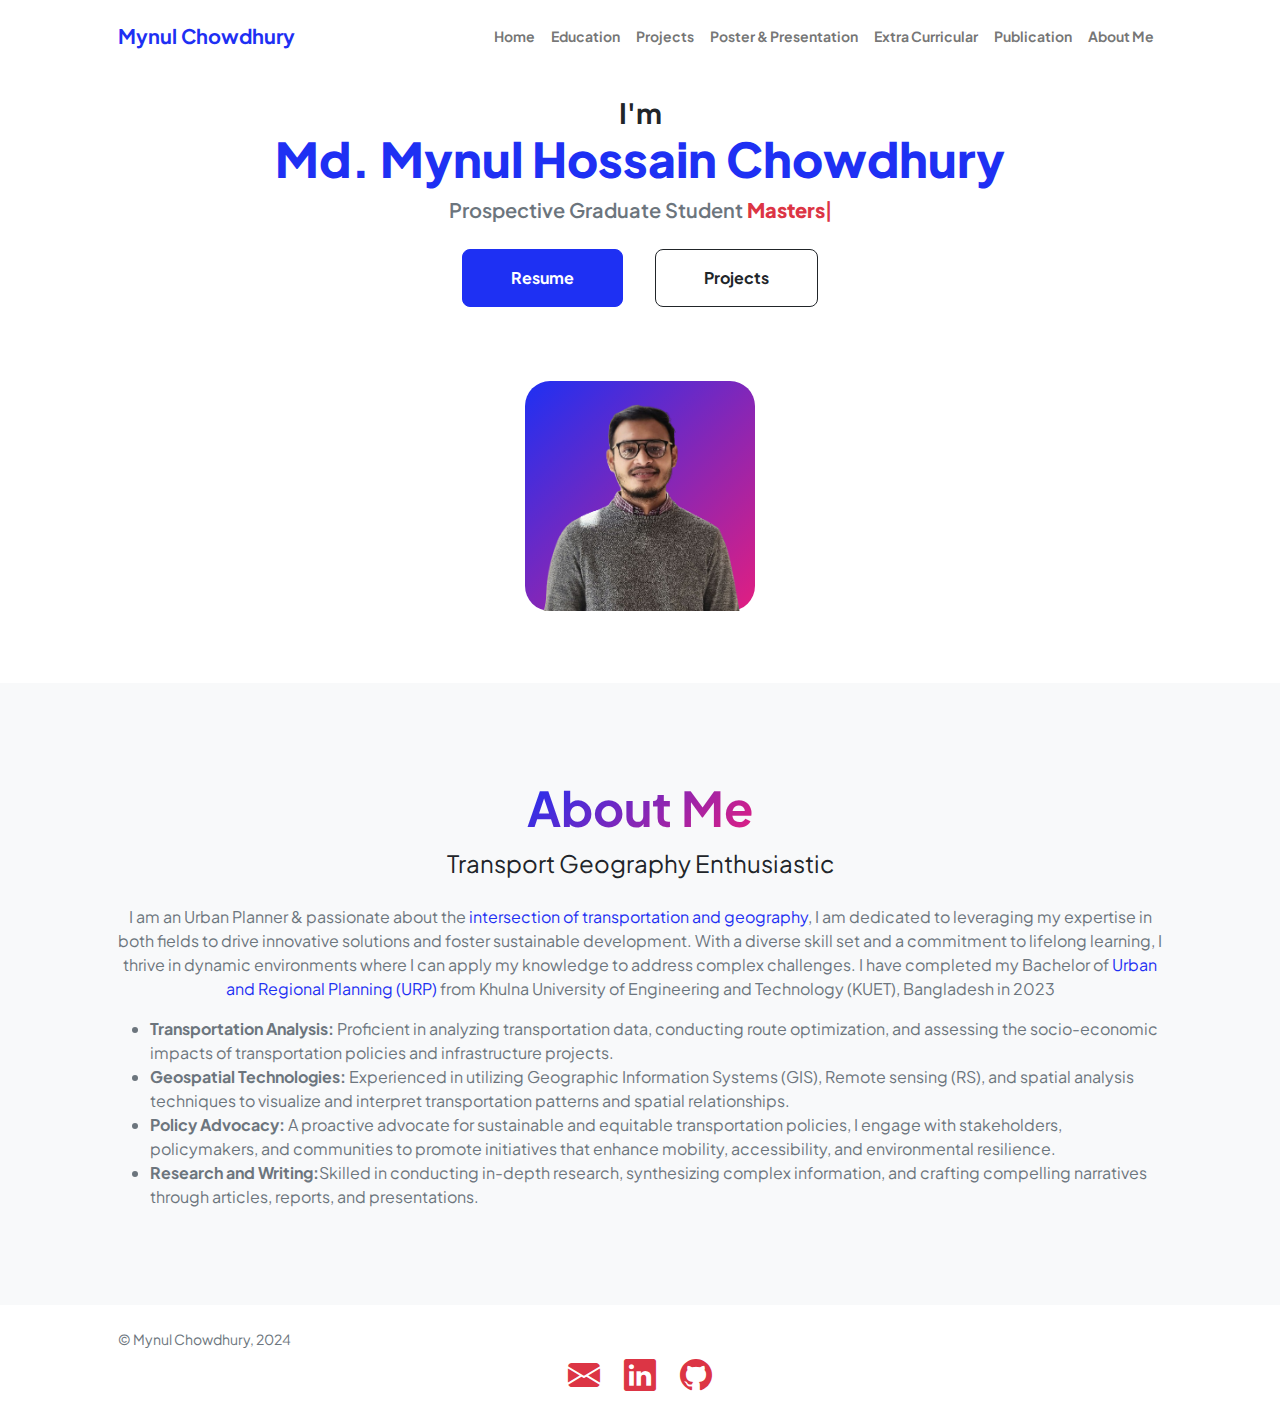
==== commit 149d8ae1: "fixed responsive, enabled pub and eca, added typing effect" ====
--- a/index.html
+++ b/index.html
@@ -62,10 +62,10 @@
                 <a class="nav-link" href="pop.html">Poster & Presentation</a>
               </li>
               <li class="nav-item">
-                <a class="nav-link disabled" aria-disabled="true" href="eca.html">Extra Curricular</a>
-              </li>
-              <li class="nav-item">
-                <a class="nav-link disabled" aria-disabled="true" href="publication.html">Publication</a>
+                <a class="nav-link" href="eca.html">Extra Curricular</a>
+              </li>
+              <li class="nav-item">
+                <a class="nav-link" href="publication.html">Publication</a>
               </li>
               <li class="nav-item">
                 <a class="nav-link" href="about.html">About Me</a>
@@ -75,7 +75,7 @@
         </div>
       </nav>
       <!-- Header-->
-      <header class="py-5">
+      <header class="py-4">
         <div class="container px-5 pb-5">
           <div class="row gx-5 align-items-center">
             <div class="col-xxl-5">
@@ -89,15 +89,15 @@
                 </h3>
                 <div class="fs-5 fw-semibold text-muted mb-4">
                   Prospective Graduate Student
-                  <span id="word" class="text-danger">Masters / PhD</span>
+                  <span class="text-danger fw-bolder" id="word">Masters / PhD</span><span class="text-danger" id="cursor">|</span>
                 </div>
                 <div
-                  class="d-grid gap-3 d-sm-flex justify-content-sm-center justify-content-xxl-start mb-3"
+                  class="d-grid gap-3 d-sm-flex justify-content-sm-center justify-content-xxl-start"
                 >
                   <a
                     class="btn btn-primary btn-lg px-5 py-3 me-sm-3 fs-6 fw-bolder"
                     target="_blank"
-                    href="https://drive.google.com/file/d/1CylVtBwnrT2fUpPh2f-vQlygsq7bY4QZ/view?usp=sharing"
+                    href="https://drive.google.com/file/d/1npLs6oMq26jtRh_yxRML9rxeIzaTEmnY/view?usp=sharing"
                     >Resume</a
                   >
                   <a
@@ -113,7 +113,7 @@
               <div class="d-flex justify-content-center mt-5 mt-xxl-0">
                 <div class="profile bg-gradient-primary-to-secondary">
                   <img
-                    style="height: 90%"
+                    
                     class="profile-img"
                     src="assets/profile.png"
                     alt="..."
